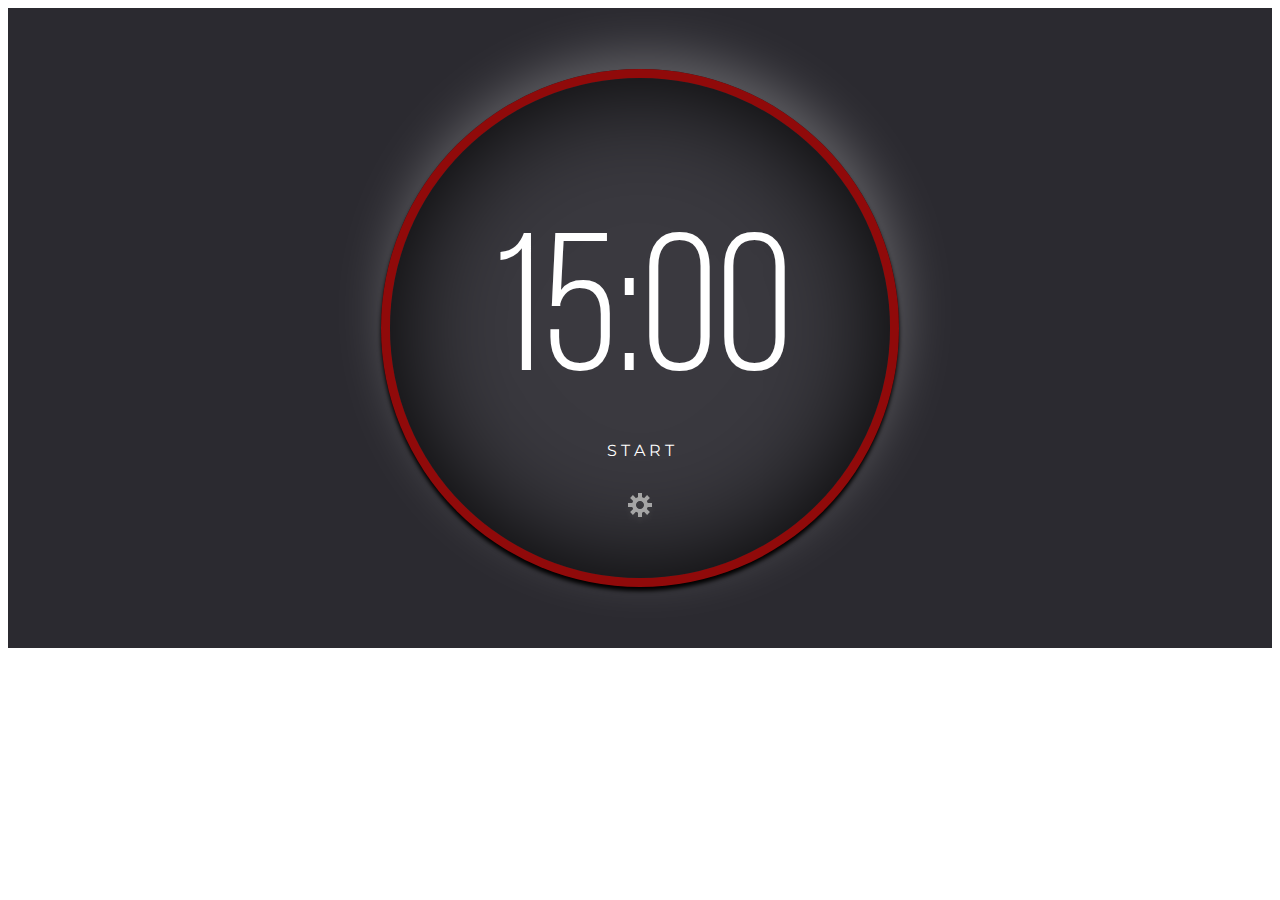
==== Challenge1/index.html @ 3334cb07 "1" ====
<!DOCTYPE html>
<html lang="en">
<head>
    <meta charset="UTF-8">
    <meta http-equiv="X-UA-Compatible" content="IE=edge">
    <meta name="viewport" content="width=device-width, initial-scale=1.0">
    <title>Challenge #1</title>
    <link rel="stylesheet" href="styles.css">
    <link rel="preconnect" href="https://fonts.googleapis.com">
    <link rel="preconnect" href="https://fonts.gstatic.com" crossorigin>
    <link href="https://fonts.googleapis.com/css2?family=Montserrat:wght@700&display=swap" rel="stylesheet">
    </head>
<body >
    <div class="cover">
        <div class="ellips1">
            <time class="time">
                15:00
            </time>
            <button class="startbutton" name="button" action="submit.php">
                S  T  A  R  T
            </button>
            <a class="settings" href="https://personalkaizen.ru" target="_blank">
                <img src="images/gear.svg" alt="Settings">
            </a>
        </div>
        <div class="ellips2"></div>
        <div class="ellips3"></div>

        

    </div>
</body>
</html>
---- Challenge1/styles.css ----
/* Master Branch*/

@font-face {
    font-family: 'Bebas Neue';
    src: url('bebasneue-book-webfont.woff2') format("woff2");
    url('bebasneue: book webfont.woff;') format("woff");
    font-size: 196px;
} 

.cover {
    display: flex;
    height: 640px;
    align-items: center;
    justify-content: center;
    background-color: #2B2A30;
    z-index: 1;
}

.ellips1 {
    position: relative;
    z-index: 4;
    height: 500px;
    width: 500px;
    background-color: rgba(58, 57, 63, 1);
    border-radius: 50%;
    box-shadow: inset 0px 0px 114px #000000;
    display: flex;
    flex-direction: column;
    align-items: center;
}

.ellips2 {
    position:absolute;
    z-index: 2;
    height: 518px;
    width: 518px;
    background-color: black;
    border-radius: 50%;
    box-shadow: 0px 4px 4px #000000; 
    box-shadow: 5px -16px 50px white; opacity: 25%;
}

.ellips3 {
    position:absolute;
    z-index: 3;
    height: 518px;
    width: 518px;
    background-color: #900A0A ;
    border-radius: 50%;
    box-shadow: 0px 4px 4px #000000;
}

.time {
    z-index: 5;
    color: white;
    font-family: 'Bebas Neue', 'Arial Narrow', sans-serif;
    font-size: 196px;
    padding-top: 120px;
    } 
    
.startbutton {    
    z-index: 5;
    color: white;
    border-color: transparent;
    background-color: transparent;
    font-family: 'Montserrat', sans-serif;
    font-size: 16px;
    padding-top: 30px;
}

.startbutton :hover {
    color: rgb(255, 255, 255);
}

.settings {    
    z-index: 5;
    filter: invert(29%) sepia(0%) saturate(5368%) hue-rotate(74deg) brightness(99%) contrast(73%);
    padding-top: 30px;
}
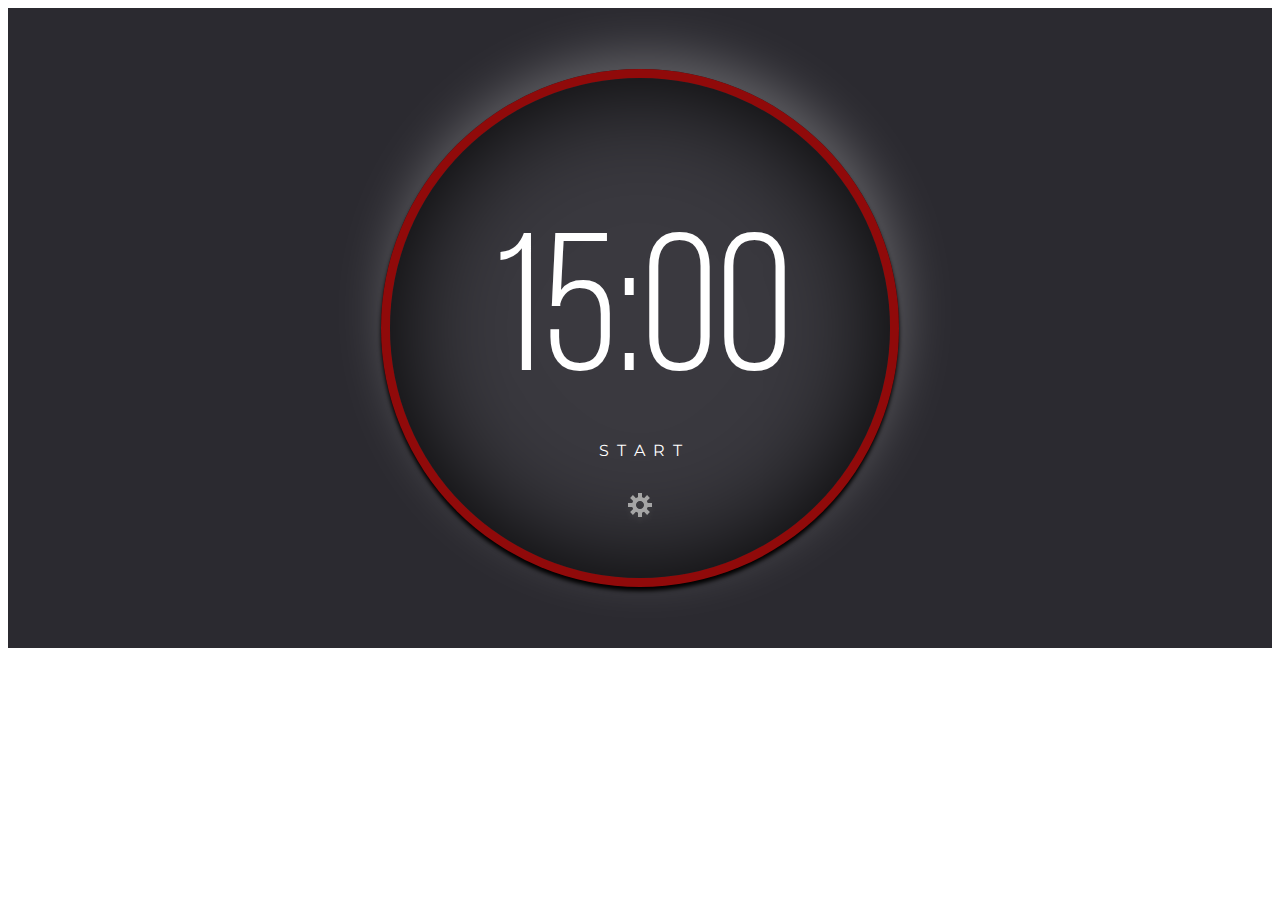
==== commit 431bc7d7: "1" ====
--- a/Challenge1/index.html
+++ b/Challenge1/index.html
@@ -16,9 +16,7 @@
             <time class="time">
                 15:00
             </time>
-            <button class="startbutton" name="button" action="submit.php">
-                S  T  A  R  T
-            </button>
+            <input class="startbutton" type="button" value="S  T  A  R  T">
             <a class="settings" href="https://personalkaizen.ru" target="_blank">
                 <img src="images/gear.svg" alt="Settings">
             </a>
